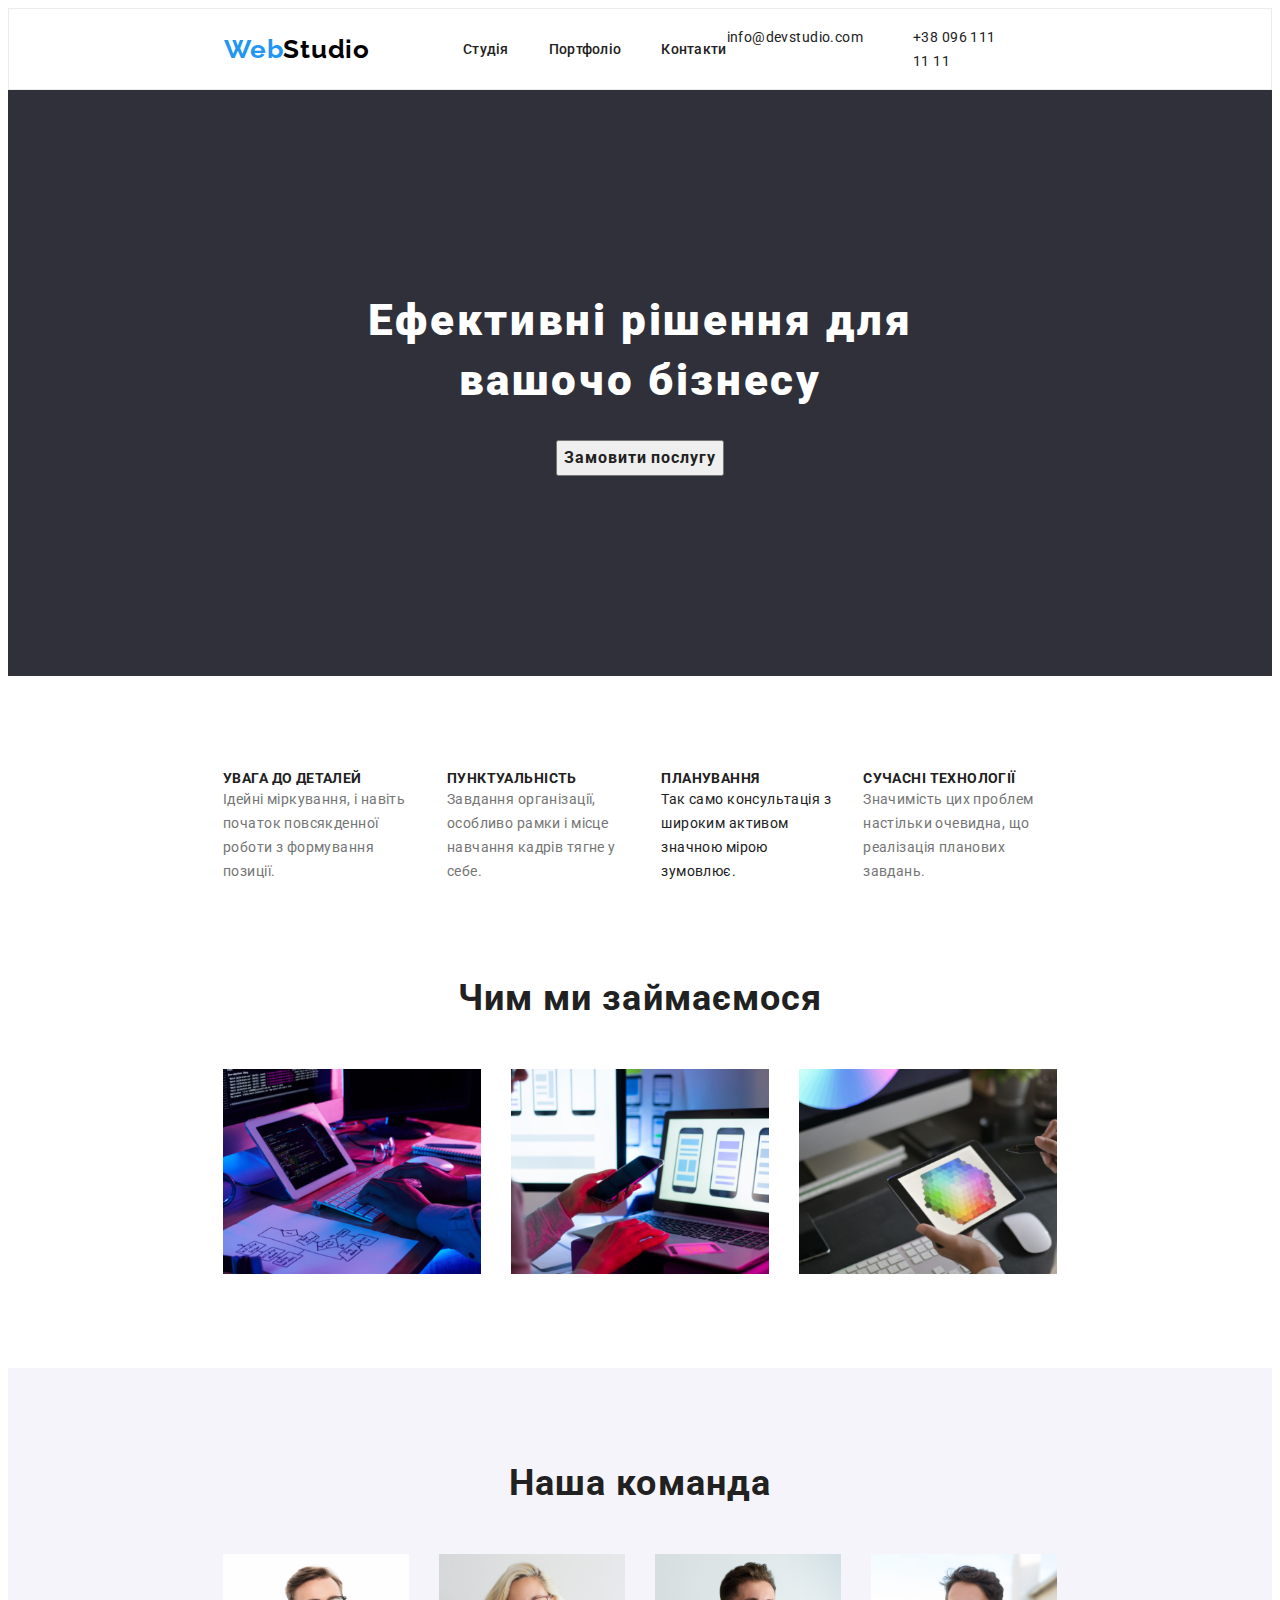
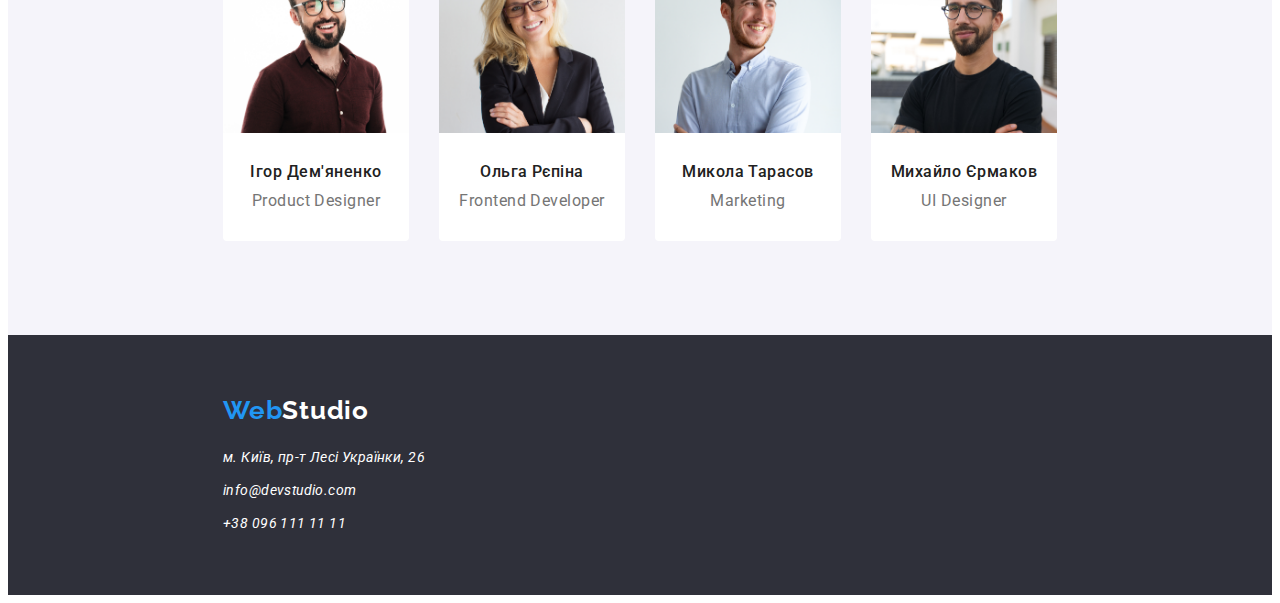
==== index.html @ 18278113 "hommmm" ====
<!DOCTYPE html>
<html lang="en">
  <head>
    <meta charset="UTF-8" />
    <meta name="viewport" content="width=device-width, initial-scale=1.0" />
    <title>Document</title>
    <link rel="preconnect" href="https://fonts.googleapis.com" />
    <link rel="preconnect" href="https://fonts.gstatic.com" crossorigin />
    <link
      href="https://fonts.googleapis.com/css2?family=Raleway:ital,wght@0,100..900;1,100..900&family=Roboto:ital,wght@0,100;0,300;0,400;0,500;0,700;0,900;1,100;1,300;1,400;1,500;1,700;1,900&display=swap"
      rel="stylesheet"
    />
    <link rel="preconnect" href="https://fonts.googleapis.com" />
    <link rel="preconnect" href="https://fonts.googleapis.com" />
    <link rel="preconnect" href="https://fonts.gstatic.com" crossorigin />
    <link
      href="https://fonts.googleapis.com/css2?family=Raleway:ital,wght@0,100..900;1,100..900&family=Roboto:ital,wght@0,100;0,300;0,400;0,500;0,700;0,900;1,100;1,300;1,400;1,500;1,700;1,900&display=swap"
      rel="stylesheet"
    />
    <link
      rel="stylesheet"
      href="https://cdnjs.cloudflare.com/ajax/libs/modern-normalize/3.0.1/modern-normalize.min.css"
      integrity="sha512-q6WgHqiHlKyOqslT/lgBgodhd03Wp4BEqKeW6nNtlOY4quzyG3VoQKFrieaCeSnuVseNKRGpGeDU3qPmabCANg=="
      crossorigin="anonymous"
      referrerpolicy="no-referrer"
    />
    <link rel="stylesheet" href="./styles/variables.css" />
    <link rel="stylesheet" href="./styles/util.css" />
    <link rel="stylesheet" href="./styles/typhography.css" />
    <link rel="stylesheet" href="./styles/style.css" />
    <link rel="stylesheet" href="./styles/layout.css" />
  </head>
  <body>
    <header class="header">
      <div class="header-container container">
        <a class="header-logo l3" href="/"> <span>Web</span>Studio </a>

        <nav class="nav">
          <ul class="nav-list">
            <li class="nav-list__item">
              <a class="nav-list__link l1" href="/">Студія</a>
            </li>
            <li class="nav-list__item">
              <a class="nav-list__link l1" href="./portfolio.html">Портфоліо</a>
            </li>
            <li class="nav-list__item">
              <a class="nav-list__link l1" href="/">Контакти</a>
            </li>
          </ul>
        </nav>

        <ul class="header-contacts">
          <li class="header-contacts__item item">
            <a class="header-contacts__link l2" href="mailto:info@devstudio.com"
              >info@devstudio.com</a
            >
          </li>
          <li class="header-contacts__item item">
            <a class="header-contacts__link l2" href="tel:+38 096 111 11 11"
              >+38 096 111 11 11</a
            >
          </li>
        </ul>
      </div>
    </header>

    <main>
        <section class="hero">
          <div class="hero-container container">
            <h1 class="hero-title h1">
              Ефективні рішення для<br />
              вашочо бізнесу
            </h1>
            <button class="hero-button l4" type="button">Замовити послугу</button>
          </div>
        </section>

        <section class="advantages">
          <div class="advantages-container container">
            <ul class="advantages-list">
              <li class="advantages-list__item">
                <h3 class="advantages-list__title h3">УВАГА ДО ДЕТАЛЕЙ</h3>
                <p class="advantages-list__text p1">
                  Ідейні міркування, і навіть початок повсякденної роботи з
                  формування позиції.
                </p>
              </li>
              <li class="advantages-list__item">
                <h3 class="advantages-list__title h3">ПУНКТУАЛЬНІСТЬ</h3>
                <p class="advantages-list__text p1">
                  Завдання організації, особливо рамки і місце навчання кадрів
                  тягне у себе.
                </p>
              </li>

              <li class="advantages-list__item">
                <h3 class="advantages-list__title h3">ПЛАНУВАННЯ</h3>
                <p class="advantages-list__title p1">
                  Так само консультація з широким активом значною мірою
                  зумовлює.
                </p>
              </li>

              <li class="advantages-list__item">
                <h3 class="advantages-list__title h3">СУЧАСНІ ТЕХНОЛОГІЇ</h3>
                <p class="advantages-list__text p1">
                  Значимість цих проблем настільки очевидна, що реалізація
                  планових завдань.
                </p>
              </li>
            </ul>
          </div>
        </section>

        <section class="benefits">
          <div class="benefits-container container">
            <h2 class="benefits-title h2">Чим ми займаємося</h2>
            <ul class="benefits-list">
              <li class="benefits-list__item">
                <img
                  class="benefits-list__image"
                  src="./images/benefit/benefit_3.png"
                  alt=""
                  width="370"
                  height="294"
                />
              </li>
              <li class="benefits-list__item">
                <img
                  class="benefits-list__image"
                  src="./images/benefit/benefit_1.png"
                  alt=""
                  width="370"
                  height="294"
                />
              </li>
              <li class="benefits-list__item">
                <img
                  class="benefits-list__image"
                  src="./images/benefit/benefit_2.png"
                  alt=""
                  width="370"
                  height="294"
                />
              </li>
            </ul>
          </div>
        </section>

        <section class="team">
          <div class="team-container container">
            <h2 class="team-title h2">Наша команда</h2>
            <ul class="team-list">
              <li class="team-list__item">
                <img
                  class="team-list__image"
                  src="./images/photo/photo_1.png"
                  alt=""
                  width="270"
                  height="260"
                />
                <h3 class="team-list__title h4">Ігор Дем'яненко</h3>
                <p class="team-list__text p2">Product Designer</p>
              </li>
              <li class="team-list__item">
                <img
                  class="team-list__image"
                  src="./images/photo/photo_2.png"
                  alt=""
                  width="270"
                  height="260"
                />
                <h3 class="team-list__title h4">Ольга Рєпіна</h3>
                <p class="team-list__text p2">Frontend Developer</p>
              </li>
              <li class="team-list__item">
                <img
                  class="team-list__image"
                  src="./images/photo/photo_3.png"
                  alt=""
                  width="270"
                  height="260"
                />
                <h3 class="team-list__title h4">Микола Тарасов</h3>
                <p class="team-list__text p2">Marketing</p>
              </li>
              <li class="team-list__item">
                <img
                  class="team-list__image"
                  src="./images/photo/photo_4.png"
                  alt=""
                  width="270"
                  height="260"
                />
                <h3 class="team-list__title h4">Михайло Єрмаков</h3>
                <p class="team-list__text p2">UI Designer</p>
              </li>
            </ul>
          </div>
        </section>
      </div>
    </main>

    <footer class="footer">
      <div class="footer-container container">
        <a class="footer-logo l3" href="/"> <span>Web</span>Studio </a>
        <address>
          <ul class="footer-list">
            <li class="footer-list__item">
              <a
                class="footer-list__link l2"
                href="https://www.google.com.ua/maps/@48.6079339,22.3172196,3a,75y,238.61h,90t/data=!3m7!1e1!3m5!1s1eabMFKs2wer_rPGh9NVeg!2e0!6shttps:%2F%2Fstreetviewpixels-pa.googleapis.com%2Fv1%2Fthumbnail%3Fcb_client%3Dmaps_sv.tactile%26w%3D900%26h%3D600%26pitch%3D0%26panoid%3D1eabMFKs2wer_rPGh9NVeg%26yaw%3D238.6144!7i13312!8i6656?hl=ru&coh=205410&entry=ttu&g_ep=EgoyMDI0MTAyOS4wIKXMDSoASAFQAw%3D%3D"
              >
                м. Київ, пр-т Лесі Українки, 26
              </a>
            </li>
            <li class="footer-list__item">
              <a class="footer-list__link l2" href="mailto:info@devstudio.com"
                >info@devstudio.com</a
              >
            </li>
            <li class="footer-list__item">
              <a class="footer-list__link l2" href="tel:+38 096 111 11 11"
                >+38 096 111 11 11</a
              >
            </li>
          </ul>
        </address>
      </div>
    </footer>
  </body>
</html>
---- styles/variables.css ----
:root {
  --c-primary: #212121;
  --c-secondary: #757575;
  --c-white: #ffffff;
  --c-blue: #2196f3;
  --c-bg: #2f303a;
  --c-section: #f5f4fa;
  --c-footer: #ffffff99;
  --c-portfolio: #eeeeee;
  --c-button: #f5f4fa;
  --c-black: #000000;
}
---- styles/util.css ----
html {
  box-sizing: border-box;
}

*,
*::after,
*::before {
  box-sizing: inherit;
}

h1,
h2,
h3,
h4,
h5,
h6,
p {
  margin: 0;
}

a,
button {
  text-decoration: none;
  cursor: pointer;
  color: inherit;
}

ul,
ol {
  margin: 0;
  padding: 0;
  list-style: none;
}

img {
  display: block;
  max-width: 100%;
  height: auto;
}
---- styles/typhography.css ----
.h1 {
  font-family: "Roboto", sans-serif;
  font-size: 44px;
  font-weight: 900;
  line-height: calc(60 / 44);
  letter-spacing: 0.06em;
}

.h2 {
  font-family: "Roboto", sans-serif;
  font-size: 36px;
  font-weight: 700;
  line-height: calc(42.19 / 36);
  letter-spacing: 0.03em;
}

.h3 {
  font-family: "Roboto", sans-serif;
  font-size: 14px;
  font-weight: 700;
  line-height: calc(16.41 / 14);
  letter-spacing: 0.03em;
}

.h4 {
  font-family: "Roboto", sans-serif;
  font-size: 16px;
  font-weight: 500;
  line-height: calc(18.75 / 16);
  letter-spacing: 0.03em;
  text-align: center;
}

.p1 {
  font-family: "Roboto", sans-serif;
  font-size: 14px;
  font-weight: 400;
  line-height: calc(24 / 14);
  letter-spacing: 0.03em;
}

.p2 {
  font-family: "Roboto", sans-serif;
  font-size: 16px;
  font-weight: 400;
  line-height: calc(18.75 / 16);
  letter-spacing: 0.03em;
  text-align: center;
}

.l1 {
  font-family: "Roboto", sans-serif;
  font-size: 14px;
  font-weight: 500;
  line-height: calc(16.41 / 14);
  letter-spacing: 0.02em;
}

.l2 {
  font-family: "Roboto", sans-serif;
  font-size: 14px;
  font-weight: 400;
  line-height: calc(24 / 14);
  letter-spacing: 0.03em;
}

.l4 {
  font-family: "Roboto", sans-serif;
  font-size: 16px;
  font-weight: 700;
  line-height: calc(30 / 16);
  letter-spacing: 0.06em;
}

.h5 {
  font-family: "Roboto", sans-serif;
  font-size: 18px;
  font-weight: 700;
  line-height: calc(36 / 18);
  letter-spacing: 0.06em;
}

.p3 {
  font-family: "Roboto", sans-serif;
  font-size: 16px;
  font-weight: 400;
  line-height: calc(30 / 16);
  letter-spacing: 0.03em;
}

.l3 {
  font-family: "Raleway", sans-serif;
  font-size: 26px;
  font-weight: 700;
  line-height: calc(30.52 / 26);
  letter-spacing: 0.03em;
}

.l5 {
  font-family: "Roboto", sans-serif;
  font-size: 16px;
  font-weight: 500;
  line-height: calc(26 / 16);
  letter-spacing: 0.03em;
}
---- styles/style.css ----
.container {
  padding: 0 215px;
  margin: 0 auto;
  max-width: 1600px;
}

.hero-container {
  padding-top: 200px;
  padding-bottom: 200px;
}

.hero {
  background-color: var(--c-bg);
  text-align: center;
}

.hero-title {
  color: var(--c-white);
}

.hero-button {
  margin-top: 30px;
}

.hero-button:hover,
.hero-button:focus {
  background-color: var(--c-blue);
  color: var(--c-white);
  cursor: pointer;
}

.advantages-container {
  padding-top: 94px;
  padding-bottom: 94px;
}

.advantages-list {
  display: flex;
}

.advantages-list__item:not(:first-child) {
  margin-left: 30px;
}

.advantages-list__title {
  color: var(--c-primary);
}

.advantages-list__text {
  color: var(--c-secondary);
}

.benefits-container {
  padding-bottom: 94px;
}

.benefits-title {
  text-align: center;
  color: var(--c-primary);
}

.benefits-list {
  display: flex;
}

.benefits-list__item {
  margin-top: 50px;
}

.benefits-list__item:not(:first-child) {
  margin-left: 30px;
}

.team-container {
  padding-top: 94px;
  padding-bottom: 94px;
}

.team {
  background-color: var(--c-section);
}

.team-list {
  display: flex;
}

.team-title {
  text-align: center;
  color: var(--c-primary);
}

.team-list__item {
  margin-top: 50px;
  gap: 0px;
  border-radius: 0px 0px 4px 4px;

  background-color: var(--c-white);
}

.team-list__item:not(:first-child) {
  margin-left: 30px;
}

.team-list__title {
  margin-top: 30px;
  color: var(--c-primary);
}

.team-list__text {
  margin-top: 10px;
  margin-bottom: 30px;
  color: var(--c-secondary);
}
---- styles/layout.css ----
body {
  font-family: "Roboto", sans-serif;
  font-size: 14px;
  color: var(--c-primary);
}

.header-logo {
  color: var(--c-black);
}

.header-logo span {
  color: var(--c-blue);
}

.header-container {
  display: flex;
  align-items: center;
  border: 1px solid #ececec;
  justify-content: space-between;
}

.header-contacts {
  display: flex;
  margin-left: auto;
}

.nav-list {
  display: flex;
  margin-left: 93px;
  padding-top: 32px;
  padding-bottom: 32px;
}

.nav-list__item:not(:last-child) {
  margin-right: 40px;
}

.item {
  margin-right: 50px;
  margin-left: auto;
}

.item :not(:last-child) {
  margin-right: 50px;
}

.nav-list__link {
  color: var(--c-primary);
}

.nav-list__link:hover,
.nav-list__link:focus {
  padding-top: 32px;
  padding-bottom: 32px;
  color: var(--c-blue);
}

.header-contacts__link {
  color: var(--c-primary);
}

.header-contacts__link:hover,
.header-contacts__link:focus {
  padding-top: 32px;
  padding-bottom: 32px;
  color: var(--c-blue);
}

.footer {
  background-color: var(--c-bg);
}

.footer-container {
  padding-top: 60px;
  padding-bottom: 60px;
}

.footer-list__link {
  color: var(--c-white);
}

.footer-list__link:hover,
.footer-list__link:focus {
  color: var(--c-blue);
}

.footer-logo {
  color: var(--c-white);
}

.footer-logo span {
  color: var(--c-blue);
}

.footer-list {
  margin-top: 20px;
}

.footer-list__item:not(:first-child) {
  margin-top: 9px;
}
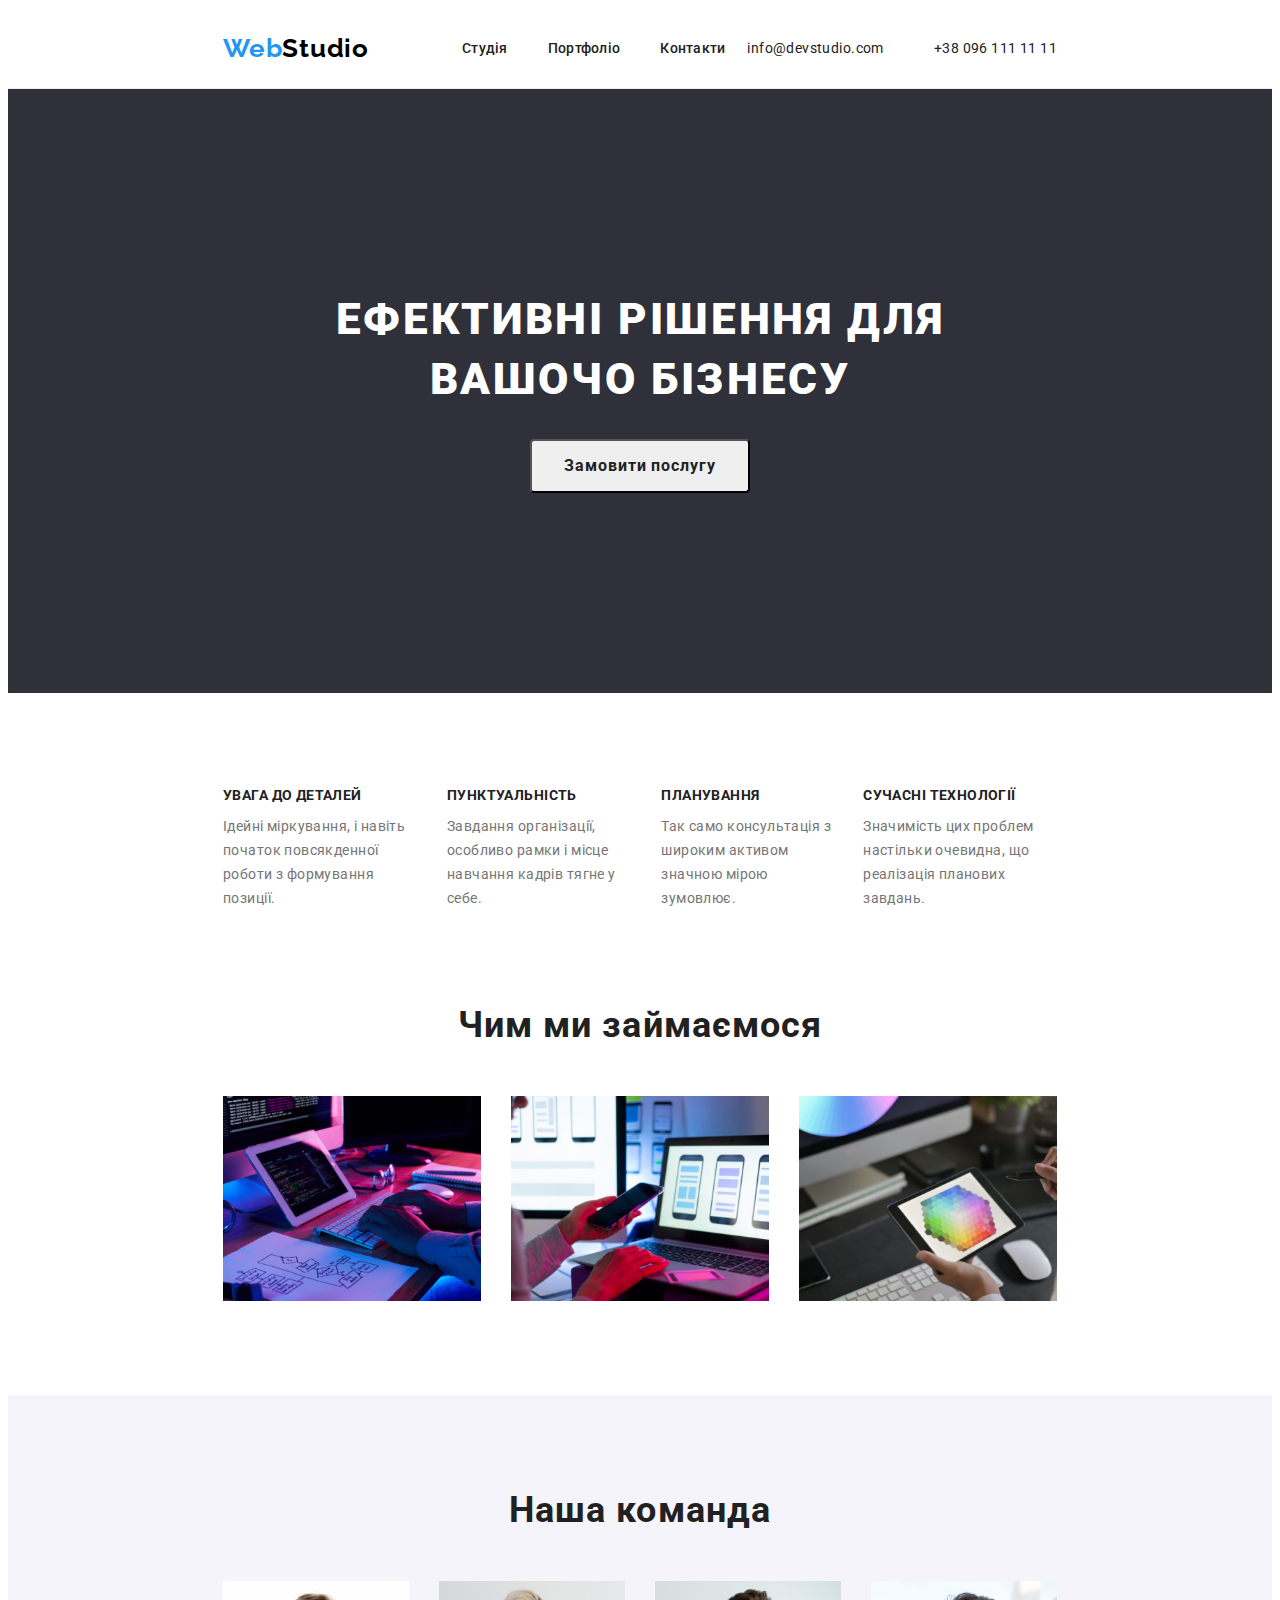
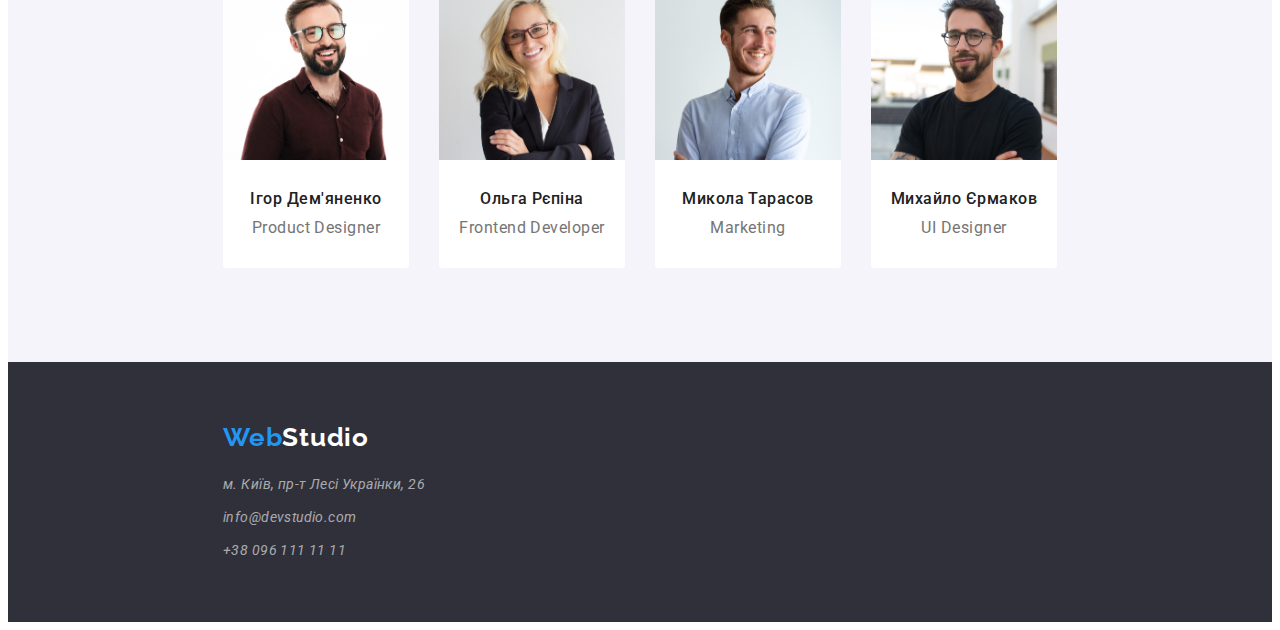
==== commit 098ef29d: "like" ====
--- a/index.html
+++ b/index.html
@@ -50,12 +50,12 @@
         </nav>
 
         <ul class="header-contacts">
-          <li class="header-contacts__item item">
+          <li class="header-contacts__item">
             <a class="header-contacts__link l2" href="mailto:info@devstudio.com"
               >info@devstudio.com</a
             >
           </li>
-          <li class="header-contacts__item item">
+          <li class="header-contacts__item">
             <a class="header-contacts__link l2" href="tel:+38 096 111 11 11"
               >+38 096 111 11 11</a
             >
@@ -95,7 +95,7 @@
 
               <li class="advantages-list__item">
                 <h3 class="advantages-list__title h3">ПЛАНУВАННЯ</h3>
-                <p class="advantages-list__title p1">
+                <p class="advantages-list__text p1">
                   Так само консультація з широким активом значною мірою
                   зумовлює.
                 </p>
@@ -159,8 +159,10 @@
                   width="270"
                   height="260"
                 />
-                <h3 class="team-list__title h4">Ігор Дем'яненко</h3>
+                <div class="team-list__information">
+                  <h3 class="team-list__title h4">Ігор Дем'яненко</h3>
                 <p class="team-list__text p2">Product Designer</p>
+                </div>
               </li>
               <li class="team-list__item">
                 <img
@@ -170,8 +172,10 @@
                   width="270"
                   height="260"
                 />
+              <div class="team-list__information">
                 <h3 class="team-list__title h4">Ольга Рєпіна</h3>
                 <p class="team-list__text p2">Frontend Developer</p>
+              </div>
               </li>
               <li class="team-list__item">
                 <img
@@ -181,8 +185,10 @@
                   width="270"
                   height="260"
                 />
+               <div class="team-list__information">
                 <h3 class="team-list__title h4">Микола Тарасов</h3>
                 <p class="team-list__text p2">Marketing</p>
+               </div>
               </li>
               <li class="team-list__item">
                 <img
@@ -192,8 +198,10 @@
                   width="270"
                   height="260"
                 />
-                <h3 class="team-list__title h4">Михайло Єрмаков</h3>
+                <div class="team-list__information">
+                  <h3 class="team-list__title h4">Михайло Єрмаков</h3>
                 <p class="team-list__text p2">UI Designer</p>
+                </div>
               </li>
             </ul>
           </div>
@@ -204,7 +212,7 @@
     <footer class="footer">
       <div class="footer-container container">
         <a class="footer-logo l3" href="/"> <span>Web</span>Studio </a>
-        <address>
+        <address class="address">
           <ul class="footer-list">
             <li class="footer-list__item">
               <a
--- a/styles/style.css
+++ b/styles/style.css
@@ -15,11 +15,19 @@
 }
 
 .hero-title {
+  text-transform: uppercase;
   color: var(--c-white);
 }
 
 .hero-button {
   margin-top: 30px;
+  padding-top: 10px;
+  padding-bottom: 10px;
+  padding-right: 32px;
+  padding-left: 32px;
+  gap: 0px;
+  border-radius: 4px 4px 4px 4px;
+  opacity: 0px;
 }
 
 .hero-button:hover,
@@ -47,6 +55,7 @@
 }
 
 .advantages-list__text {
+  margin-top: 10px;
   color: var(--c-secondary);
 }
 
@@ -61,10 +70,8 @@
 
 .benefits-list {
   display: flex;
-}
-
-.benefits-list__item {
   margin-top: 50px;
+  flex-basis: calc((100%-60) / 3);
 }
 
 .benefits-list__item:not(:first-child) {
@@ -82,6 +89,8 @@
 
 .team-list {
   display: flex;
+  flex-basis: calc((100%-90) / 4);
+  margin-top: 50px;
 }
 
 .team-title {
@@ -90,7 +99,6 @@
 }
 
 .team-list__item {
-  margin-top: 50px;
   gap: 0px;
   border-radius: 0px 0px 4px 4px;
 
@@ -102,12 +110,16 @@
 }
 
 .team-list__title {
-  margin-top: 30px;
   color: var(--c-primary);
+}
+
+.team-list__information {
+  padding-top: 30px;
+  padding-bottom: 30px;
 }
 
 .team-list__text {
   margin-top: 10px;
-  margin-bottom: 30px;
+
   color: var(--c-secondary);
 }
--- a/styles/layout.css
+++ b/styles/layout.css
@@ -2,6 +2,10 @@
   font-family: "Roboto", sans-serif;
   font-size: 14px;
   color: var(--c-primary);
+}
+
+.header {
+  border-bottom: 1px solid #ececec;
 }
 
 .header-logo {
@@ -15,13 +19,17 @@
 .header-container {
   display: flex;
   align-items: center;
-  border: 1px solid #ececec;
+
   justify-content: space-between;
 }
 
 .header-contacts {
   display: flex;
   margin-left: auto;
+}
+
+.header-contacts__item:not(:first-child) {
+  margin-left: 50px;
 }
 
 .nav-list {
@@ -35,34 +43,25 @@
   margin-right: 40px;
 }
 
-.item {
-  margin-right: 50px;
-  margin-left: auto;
-}
-
-.item :not(:last-child) {
-  margin-right: 50px;
-}
-
 .nav-list__link {
+  padding-top: 32px;
+  padding-bottom: 32px;
   color: var(--c-primary);
 }
 
 .nav-list__link:hover,
 .nav-list__link:focus {
-  padding-top: 32px;
-  padding-bottom: 32px;
   color: var(--c-blue);
 }
 
 .header-contacts__link {
+  padding-top: 32px;
+  padding-bottom: 32px;
   color: var(--c-primary);
 }
 
 .header-contacts__link:hover,
 .header-contacts__link:focus {
-  padding-top: 32px;
-  padding-bottom: 32px;
   color: var(--c-blue);
 }
 
@@ -75,8 +74,12 @@
   padding-bottom: 60px;
 }
 
+.footer-list__item {
+  color: var(--c-white);
+}
+
 .footer-list__link {
-  color: var(--c-white);
+  color: var(--c-footer);
 }
 
 .footer-list__link:hover,
@@ -92,7 +95,7 @@
   color: var(--c-blue);
 }
 
-.footer-list {
+.address {
   margin-top: 20px;
 }
 
